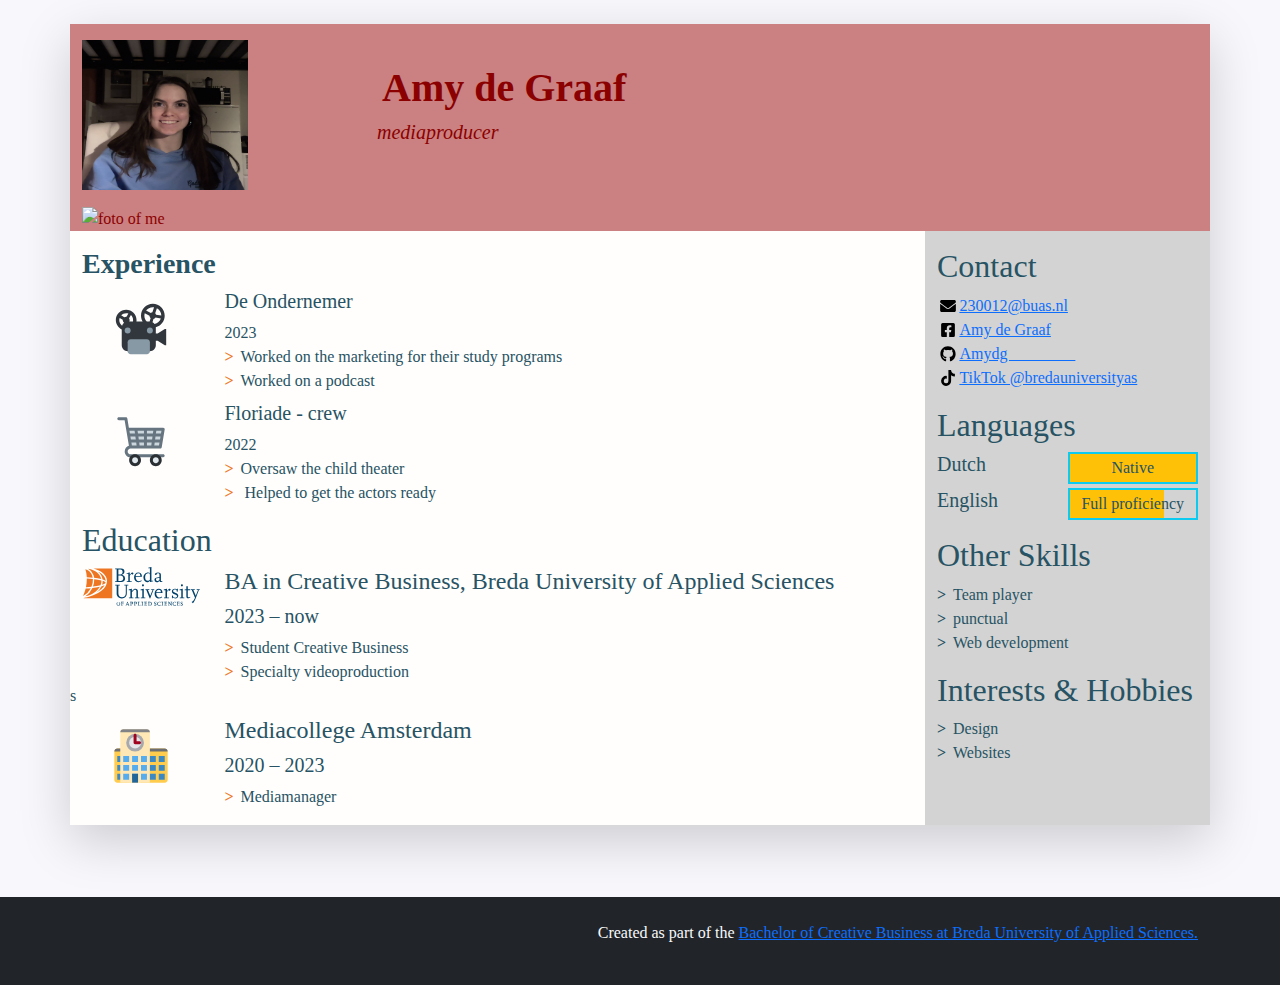
==== index.html @ d7645015 "cv" ====
<!doctype html>
<html class="h-100" lang="en">
  
  <!-- An HTML document always starts with a "head", i.e. information about the page that isn't directly visible -->
  <head>
	
    <meta charset="utf-8">
    <meta name="viewport" content="width=device-width, initial-scale=1, shrink-to-fit=no">

    <!-- Links to the CSS styles from Bootstrap. -->
    <!-- -->
    <link href="https://cdn.jsdelivr.net/npm/bootstrap@5.3.3/dist/css/bootstrap.min.css" rel="stylesheet" integrity="sha384-QWTKZyjpPEjISv5WaRU9OFeRpok6YctnYmDr5pNlyT2bRjXh0JMhjY6hW+ALEwIH" crossorigin="anonymous">
    <!-- -->

    <!-- Links to our additional CSS styles -->
    <link rel="stylesheet" href="css/styles.css">

    <title>Amy de Graaf Resumé</title>

  </head>
	
	
  <!-- End of the head -->

  <!-- Start of the body, which contains everything visible on the page -->
  <body class="d-flex flex-column h-100 justify-content-between">

    <!--
      We use a Bootstrap container to align contents.
      The "container" class can be replaced by "container-fluid" to make a full width page.
      The "my-sm-4" class adds a margin (m) vertical (y) at sizes small (-sm-) and above, of 4 x 6 pixels
      The "resume-container" class doesn't come from Bootstrap, you can use it for your own styles
    -->
    <div class="container shadow-lg my-sm-4 resume-container">

      <!--
        <header> is a semantic element: it works exactly like <div>, but it gives information about the role of the code below.
        The "row" class is used for the Bootstrap grid.
      -->
      <header class="customcssclass row resume-header justify-content-center">
        <!--
          A container to wrap around the portrait and align it. We use Bootstrap grid columns.
          This constrains the portrait to columns of decreasing sizes
        -->
        <div class="portrait-container col-5 col-sm-4 col-md-3 col-lg-2">
          <!--
            "w-100" makes sure the image takes the full width of the column it's in
            "rounded-circle" cuts a circle around the image
          -->
			 
          <img class="w-100 square my-3" src="images/portret.jpg" width="250" height="150" alt="foto of me"/><img alt="foto of me"/>
        </div>
        <!--
          A container to wrap around your name and tagline. Full-width at small size, then columns of increasing size.
        -->
        <div class="col-12 col-sm-8 col-md-9 col-lg-10 my-3 header-content">
          <br> 
          <h1 class="fw-bolder">&nbsp; &nbsp; &nbsp; &nbsp; &nbsp; &nbsp;Amy de Graaf</h1>
<h5 class="fst-italic tagline">&nbsp; &nbsp; &nbsp; &nbsp; &nbsp; &nbsp; &nbsp; &nbsp; &nbsp; &nbsp; &nbsp;mediaproducer</h5>
        </div>
      </header>

      <!--
        Another row in the Bootstrap grid, for the rest of the résumé.
        Biography and other details will be on top of each other at sizes XS and S, then next to each other.
        Use the "flex-row-reverse" class here to swap the columns around.
      -->
      <div class="row resume-bottom">

        <!--
          <main> is another semantic element. It will contain biographical info (professional experience and education).
        -->
        <main class="col-md-7 col-lg-8 col-xl-9 resume-main">

          <!--
            <section> is yet another semantic element. The first one is for professional experience.
          -->
          <section class="my-3 biography-section">
            <h3> <b> Experience</b></h3>
            <!--
              Each list item (li) in the unordered list (ul) below will be one job.
              "list-unstyled" is a class that hides the bullet points of a list.
            -->
            <ul class="biography-list list-unstyled">

              <!-- Top item (generally the latest or most relevant) in professional experience -->
              <li class="biography-item row mb-2">
                <!-- We're using a grid inside a grid so we can align logos and text -->
                <div class="logo-container col-3 col-sm-2 col-md-3 col-lg-2">
                  <img class="biography-logo mw-100 d-block mx-auto" src="images/employers/projector.svg" alt="Company logo" width="80">
                </div>
                <div class="biography-contents col-9 col-sm-10 col-md-9 col-lg-10">
                  <h5>De Ondernemer</h5>
                  <h7>2023</h7>
                  <!-- Use the list below to talk about your achievements -->
                  <ul class="biography-details list-unstyled">
                    <li>Worked on the marketing for their study programs</li>
                    <li>Worked on a podcast</li>
					  
                  </ul>
                </div>
              </li>

              <!-- 2nd item in professional experience -->
              <li class="biography-item row mb-2">
                <div class="logo-container col-3 col-sm-2 col-md-3 col-lg-2">
                <!-- We're using a grid inside a grid so we can align logos and text -->
                  <img class="biography-logo mw-100 d-block mx-auto" src="images/employers/trolley.svg" alt="Company logo" width="80">
                </div>
                <div class="biography-contents col-9 col-sm-10 col-md-9 col-lg-10">
                  <h5>Floriade - crew</h5>
                  <h7>2022</h7>
					<ul class="biography-details list-unstyled">
					<li>Oversaw the child theater</li>
					<li> Helped to get the actors ready</li>
                  <!-- This entry doesn't have a list of achievements, but you can copy-paste the one from ove -->
					</ul>
						</div>
              </li>

            </ul>
          </section>

          <!-- We're done with jobs, let's move on to schools -->

          <section class="my-3 biography-section">
            <h2>Education</h2>
            <ul class="biography-list list-unstyled">

              <!-- Top item in education. And by "top", I mean a Bachelor in Creative Business at BUas. -->
              <li class="biography-item row mb-2">
                <div class="logo-container col-3 col-sm-2 col-md-3 col-lg-2">
                  <img class="biography-logo mw-100 d-block mx-auto" src="images/schools/logo-buas.svg" alt="School logo" width="120">
                </div>
                <div class="biography-contents col-9 col-sm-10 col-md-9 col-lg-10">
                  <h4>BA in Creative Business, Breda University of Applied Sciences</h4>
                  <h5>2023 –&nbsp;now</h5>
                  <!-- Use the list below to talk about minors, exchanges, extra-curricular activities. -->
                  <ul class="biography-details list-unstyled">
                    <li>Student Creative Business&nbsp;&nbsp;</li>
                    <li>Specialty videoproduction</li>
     
                  </ul>
                </div>s
              </li>

              <!-- 2nd item in education -->
              <li class="biography-item row mb-2">
                <div class="logo-container col-3 col-sm-2 col-md-3 col-lg-2">
                  <img class="biography-logo mw-100 d-block mx-auto" src="images/schools/school.svg" alt="School logo" width="80">
                </div>
                <div class="biography-contents col-9 col-sm-10 col-md-9 col-lg-10">
                  <h4>Mediacollege Amsterdam</h4>
                   <h5>2020 –&nbsp;2023</h5>
                  <ul class="biography-details list-unstyled">
                    <li>Mediamanager&nbsp;</li>
                  </ul>
                </div>
              </li>
            </ul>
          </section>

          <!-- This is the end of the "Education" section -->

        </main>

        <!--
          We're done with the first column.
          We now move on to the column with contact details, languages and other skills
          <aside> is also a semantic element.
        -->
        <aside class="col-md-5 col-lg-4 col-xl-3 resume-aside">

          <!-- The first block will be contact details -->
          <section class="my-3 aside-section">
            <h2>Contact</h2>
            <!--
              A list of all your contact details.
              There are more icons in the images/icons folder, have a look if you want to add your LinkedIn or TikTok profile.
              Be careful and only put channels through which you really want to be contacted.
              If your phone number is your personal one, you may want to remove it!
            -->
            <ul class="contact-list list-unstyled">
              <li class="contact-item">
                <a class="d-flex align-items-center" href="mailto:230012@buas.nl" target="_blank">
                  <img class="contact-icon" src="images/icons/envelope.svg" alt="Email">
                  230012@buas.nl
                </a>
              </li>
              <li class="contact-item">
                <a class="d-flex align-items-center" href="https://www.linkedin.com/in/amy-de-graaf-1a0045201/" target="_blank">
                  <img class="contact-icon" src="images/icons/facebook.svg" alt="Facebook">
                Amy de Graaf
              </a>
              </li>
              <li class="contact-item">
                <a class="d-flex align-items-center" href="https://github.com/" target="_blank">
                  <img class="contact-icon" src="images/icons/github.svg" alt="LinkedIn">
                Amydg&nbsp; &nbsp; &nbsp; &nbsp; &nbsp; &nbsp; &nbsp; &nbsp; &nbsp; </a>
              </li>
              <li class="contact-item">
                <a class="d-flex align-items-center" href="https://www.tiktok.com/@bredauniversityas" target="_blank">
                  <img class="contact-icon" src="images/icons/tiktok.svg" alt="Mobile Phone">
                  TikTok @bredauniversityas
                </a>
              </li>
            </ul>
          </section>

          <!-- End of contact details, moving on to languages -->

          <section class="my-3 aside-section">
            <h2>Languages</h2>
            <!-- Each item in the list is a language. Modify, add or remove depending on what you speak -->
            <ul class="language-list list-unstyled">
              <li class="language-item d-flex mb-1">
                <h5 class="language-name w-50">Dutch</h5>
                <div class="language-level w-50 border border-info border-2 position-relative">
                  <!-- The div below is a progress bar. Choose between w-25, w-50, w-75 and w-100 to show your level of fluency -->
                  <div class="language-progress position-absolute bg-warning h-100 w-100"></div>
                  <h6 class="position-absolute w-100 text-center top-0 py-1">Native</h6>
                </div>
              </li>
              <li class="language-item d-flex mb-1">
                <h5 class="language-name w-50">English</h5>
                <div class="language-level w-50 border border-info border-2 position-relative">
                  <!-- The div below is a progress bar. Choose between w-25, w-50, w-75 and w-100 to show your level of fluency -->
                  <div class="language-progress position-absolute bg-warning h-100 w-75"></div>
                  <h6 class="position-absolute w-100 text-center top-0 py-1">Full proficiency</h6>
                </div>
              </li>
             
     

          <!-- End of contact details, moving on to other skills -->

          <section class="my-3 aside-section">
            <h2>Other Skills</h2>
            <ul class="skill-list list-unstyled">
              <li class="skill-item">Team player</li>
              <li class="skill-item">punctual</li>
              <li class="skill-item">Web development</li>
            </ul>
          </section>

          <!-- End of other skills, moving on to interest and hobbies -->

          <section class="my-3 aside-section">
            <h2>Interests &amp; Hobbies</h2>
            <ul class="skill-list list-unstyled">
              <li class="skill-item">Design</li>
              <li class="skill-item">Websites</li>
            </ul>
				</section>
			  </ul>
			 	</section> 
      </aside>
      </div>
    </div>

    <!-- And now, a footer! -->
    <footer class="bg-dark mt-sm-5 py-4 text-light">
      <p class="container text-end">
        Created as part of the <a href="https://www.buas.nl/en/programmes/creative-business" target="_blank">Bachelor of Creative Business at Breda University of Applied Sciences.</a>
      </p>
    </footer>

  </body>
</html>
---- css/styles.css ----
/* Use this file to use your own styles*/

/* Import declaration to use Google Fonts - check https://fonts.google.com/ for details */
@import url('https://fonts.googleapis.com/css2?family=Lato:ital,wght@0,400;0,700;1,400;1,700&display=swap');

/* Styles for the body */

body {
	font-family: Cambria, "Hoefler Text", "Liberation Serif", Times, "Times New Roman", "serif";
	color: #275364;
	background-color: #f8f8fc;
}

/* Styles for custom classes in the document. (There are more, try to find them out!) */

.resume-header {
    background-color: #CB8081;
}

.resume-main {
	background-color: #fffefc;
}
.customcssclass{
	color:darkred;
}
.resume-aside {
	background-color:lightgrey;
}

/* Styles for lists in the document */

.biography-details li::before, .skill-list li::before {
	content: ">";
	font-weight: 800;
	display: inline-block;
	width: 1em;
	margin-left: -1em;
}

.biography-details li::before {
	color: #EE7623;
}

.biography-details li, .skill-list li {
	padding-left: 1em;
}

/* Styles for contact icons */

.contact-icon {
	height: 1em;
	flex-basis: 1.4em;
}
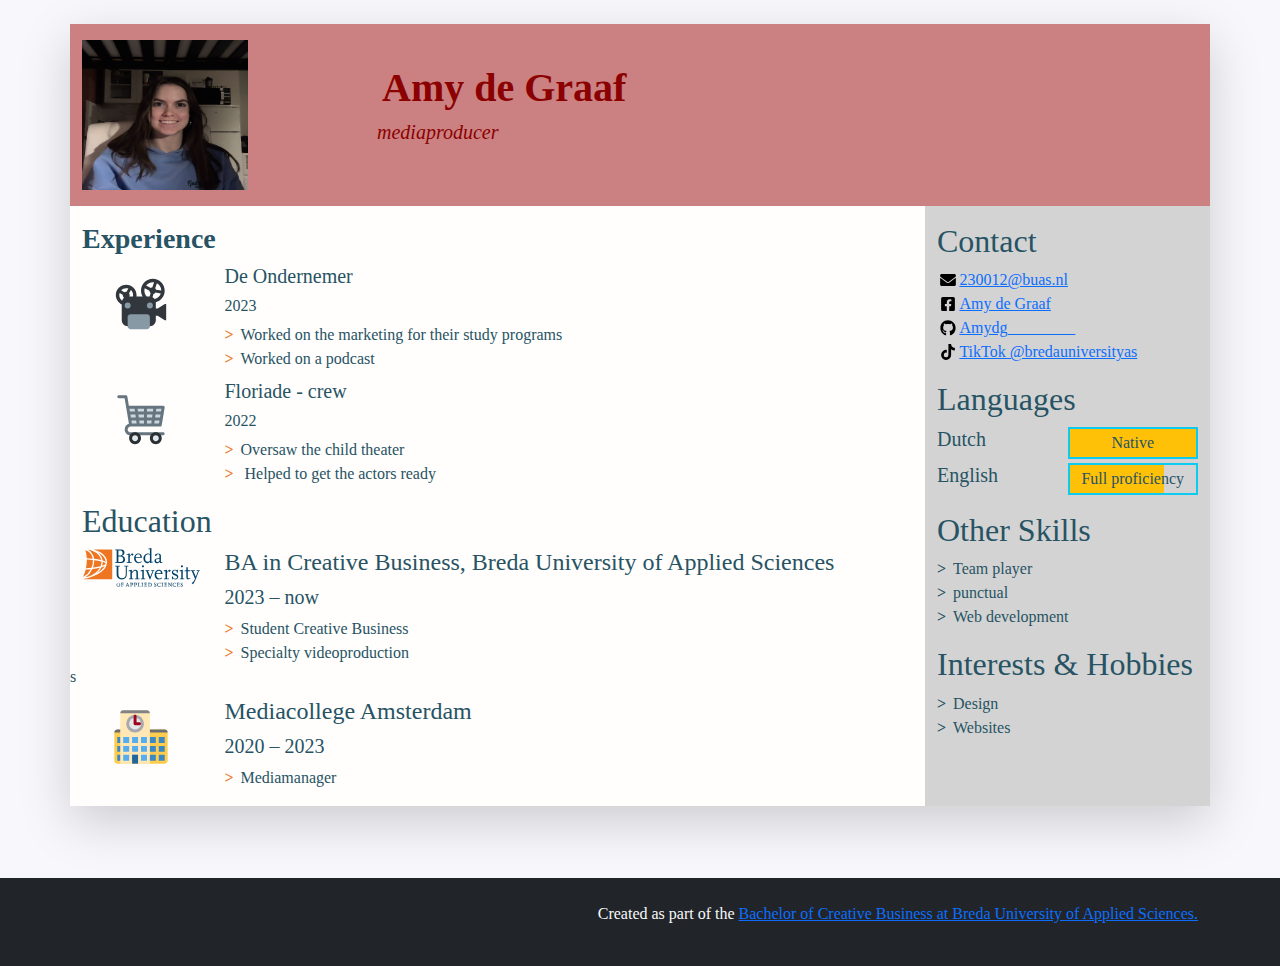
==== commit c66687c3: "cv" ====
--- a/index.html
+++ b/index.html
@@ -48,7 +48,7 @@
             "rounded-circle" cuts a circle around the image
           -->
 			 
-          <img class="w-100 square my-3" src="images/portret.jpg" width="250" height="150" alt="foto of me"/><img alt="foto of me"/>
+          <img class="w-100 square my-3" src="images/portret.jpg" width="250" height="150" alt="foto of me"/>
         </div>
         <!--
           A container to wrap around your name and tagline. Full-width at small size, then columns of increasing size.
@@ -91,7 +91,7 @@
                 </div>
                 <div class="biography-contents col-9 col-sm-10 col-md-9 col-lg-10">
                   <h5>De Ondernemer</h5>
-                  <h7>2023</h7>
+                  <h6>2023</h6>
                   <!-- Use the list below to talk about your achievements -->
                   <ul class="biography-details list-unstyled">
                     <li>Worked on the marketing for their study programs</li>
@@ -109,7 +109,7 @@
                 </div>
                 <div class="biography-contents col-9 col-sm-10 col-md-9 col-lg-10">
                   <h5>Floriade - crew</h5>
-                  <h7>2022</h7>
+                  <h6>2022</h6>
 					<ul class="biography-details list-unstyled">
 					<li>Oversaw the child theater</li>
 					<li> Helped to get the actors ready</li>
@@ -229,12 +229,13 @@
                   <h6 class="position-absolute w-100 text-center top-0 py-1">Full proficiency</h6>
                 </div>
               </li>
-             
+				</ul> 
      
 
           <!-- End of contact details, moving on to other skills -->
 
           <section class="my-3 aside-section">
+			  
             <h2>Other Skills</h2>
             <ul class="skill-list list-unstyled">
               <li class="skill-item">Team player</li>
@@ -252,7 +253,6 @@
               <li class="skill-item">Websites</li>
             </ul>
 				</section>
-			  </ul>
 			 	</section> 
       </aside>
       </div>
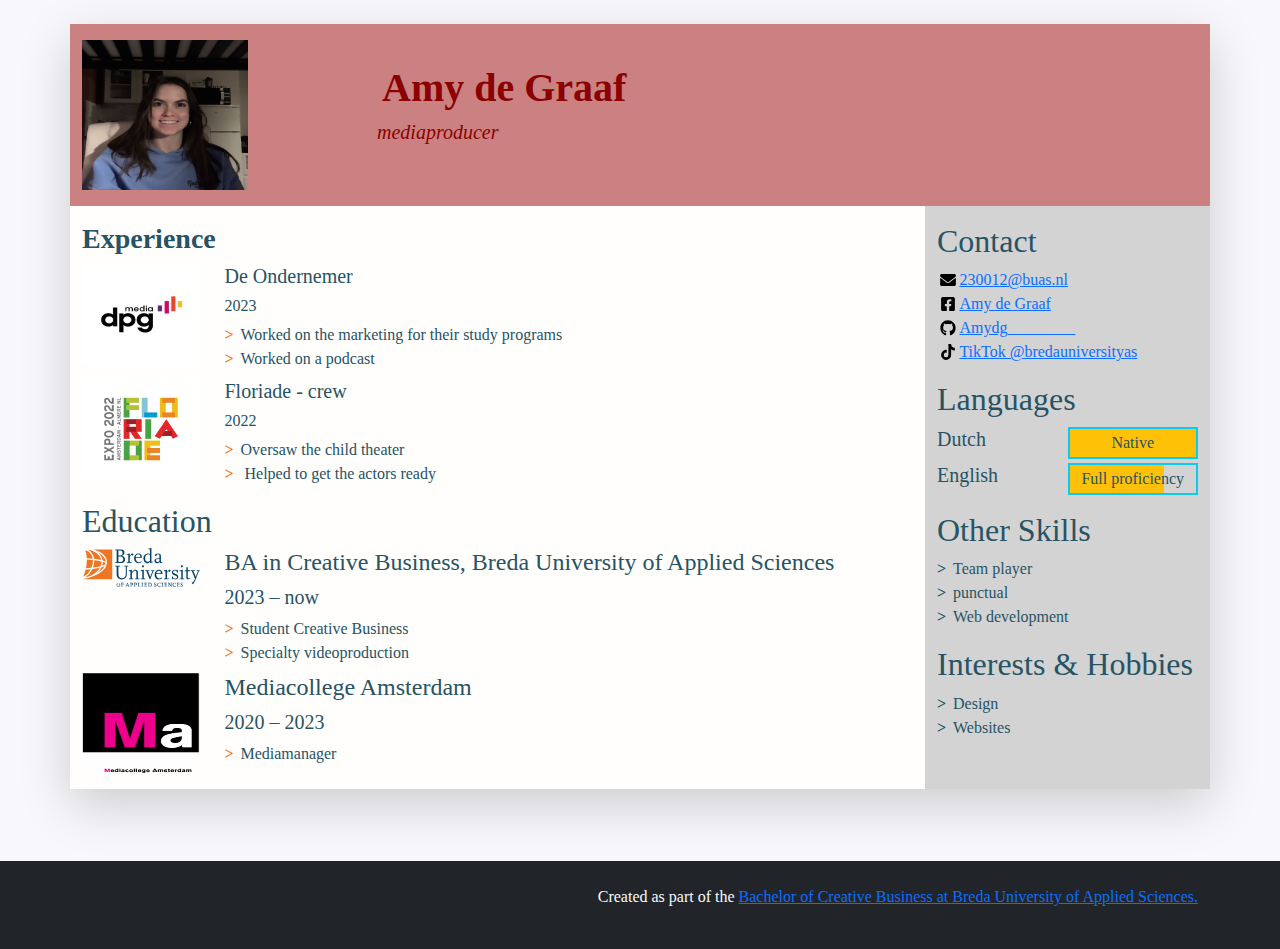
==== commit 0daf105f: "cv" ====
--- a/index.html
+++ b/index.html
@@ -48,7 +48,7 @@
             "rounded-circle" cuts a circle around the image
           -->
 			 
-          <img class="w-100 square my-3" src="images/portret.jpg" width="250" height="150" alt="foto of me"/>
+          <img class="w-100 square my-3" src="images/portret.jpg" width="250" height="150" alt="foto of me">
         </div>
         <!--
           A container to wrap around your name and tagline. Full-width at small size, then columns of increasing size.
@@ -87,8 +87,9 @@
               <li class="biography-item row mb-2">
                 <!-- We're using a grid inside a grid so we can align logos and text -->
                 <div class="logo-container col-3 col-sm-2 col-md-3 col-lg-2">
-                  <img class="biography-logo mw-100 d-block mx-auto" src="images/employers/projector.svg" alt="Company logo" width="80">
-                </div>
+                  <img class="biography-logo mw-100 d-block mx-auto" 
+              src="images/dpg_media_nl_logo.jpeg" width="150" height="100" alt=""/>
+				  </div>
                 <div class="biography-contents col-9 col-sm-10 col-md-9 col-lg-10">
                   <h5>De Ondernemer</h5>
                   <h6>2023</h6>
@@ -105,8 +106,7 @@
               <li class="biography-item row mb-2">
                 <div class="logo-container col-3 col-sm-2 col-md-3 col-lg-2">
                 <!-- We're using a grid inside a grid so we can align logos and text -->
-                  <img class="biography-logo mw-100 d-block mx-auto" src="images/employers/trolley.svg" alt="Company logo" width="80">
-                </div>
+                  <img class="biography-logo mw-100 d-block mx-auto" src="images/logo-floriade.jpg" width="150" height="100" alt=""/></div>
                 <div class="biography-contents col-9 col-sm-10 col-md-9 col-lg-10">
                   <h5>Floriade - crew</h5>
                   <h6>2022</h6>
@@ -141,14 +141,13 @@
                     <li>Specialty videoproduction</li>
      
                   </ul>
-                </div>s
+                </div>
               </li>
 
               <!-- 2nd item in education -->
               <li class="biography-item row mb-2">
                 <div class="logo-container col-3 col-sm-2 col-md-3 col-lg-2">
-                  <img class="biography-logo mw-100 d-block mx-auto" src="images/schools/school.svg" alt="School logo" width="80">
-                </div>
+                  <img class="biography-logo mw-100 d-block mx-auto" src="images/mediacollege.png" width="150" height="100" alt=""/></div>
                 <div class="biography-contents col-9 col-sm-10 col-md-9 col-lg-10">
                   <h4>Mediacollege Amsterdam</h4>
                    <h5>2020 –&nbsp;2023</h5>
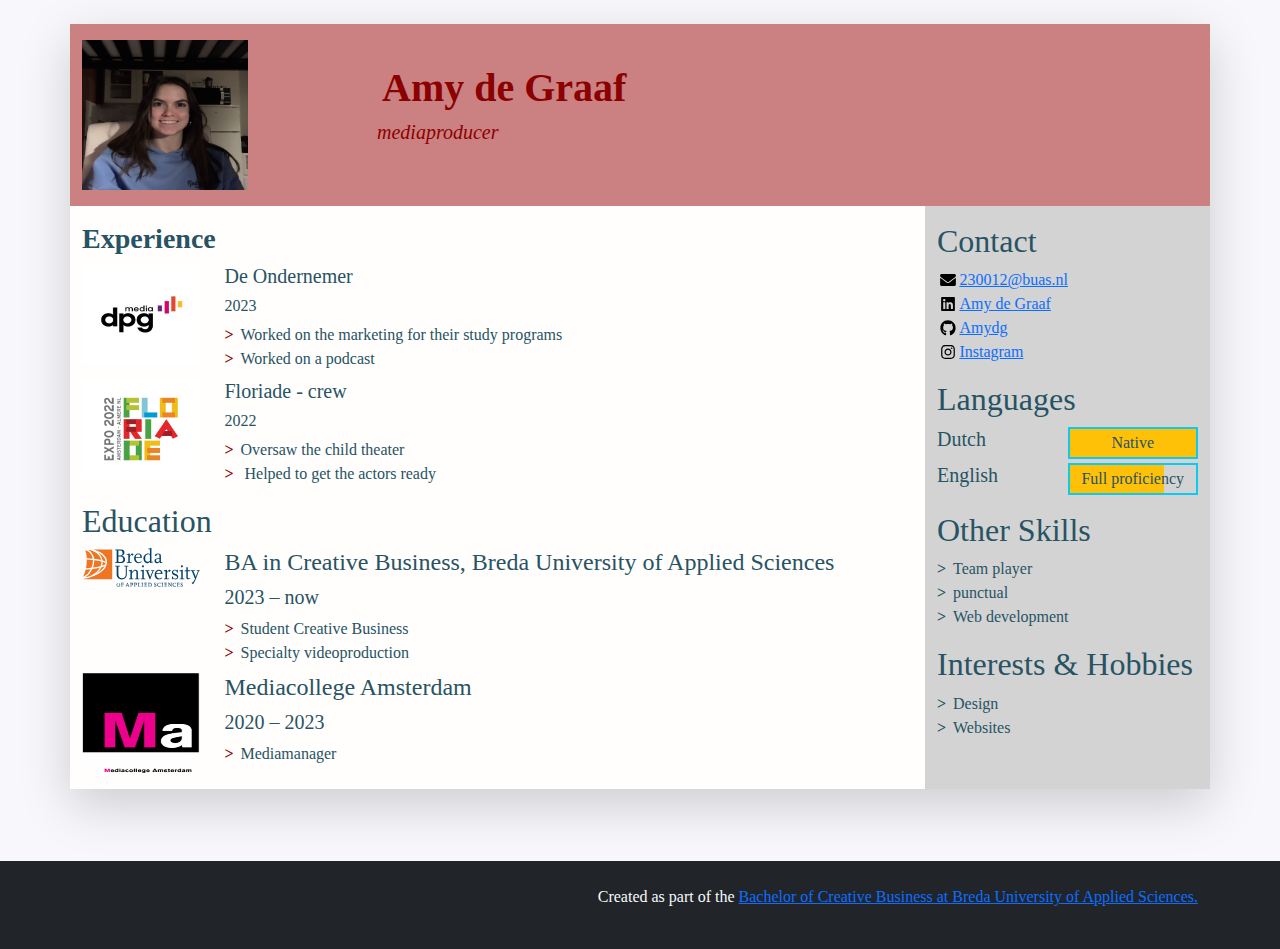
==== commit c6c12033: "cv" ====
--- a/index.html
+++ b/index.html
@@ -88,7 +88,7 @@
                 <!-- We're using a grid inside a grid so we can align logos and text -->
                 <div class="logo-container col-3 col-sm-2 col-md-3 col-lg-2">
                   <img class="biography-logo mw-100 d-block mx-auto" 
-              src="images/dpg_media_nl_logo.jpeg" width="150" height="100" alt=""/>
+              src="images/dpg_media_nl_logo.jpeg" width="150" height="100" alt="">
 				  </div>
                 <div class="biography-contents col-9 col-sm-10 col-md-9 col-lg-10">
                   <h5>De Ondernemer</h5>
@@ -106,7 +106,7 @@
               <li class="biography-item row mb-2">
                 <div class="logo-container col-3 col-sm-2 col-md-3 col-lg-2">
                 <!-- We're using a grid inside a grid so we can align logos and text -->
-                  <img class="biography-logo mw-100 d-block mx-auto" src="images/logo-floriade.jpg" width="150" height="100" alt=""/></div>
+                  <img class="biography-logo mw-100 d-block mx-auto" src="images/logo-floriade.jpg" width="150" height="100" alt=""></div>
                 <div class="biography-contents col-9 col-sm-10 col-md-9 col-lg-10">
                   <h5>Floriade - crew</h5>
                   <h6>2022</h6>
@@ -147,7 +147,7 @@
               <!-- 2nd item in education -->
               <li class="biography-item row mb-2">
                 <div class="logo-container col-3 col-sm-2 col-md-3 col-lg-2">
-                  <img class="biography-logo mw-100 d-block mx-auto" src="images/mediacollege.png" width="150" height="100" alt=""/></div>
+                  <img class="biography-logo mw-100 d-block mx-auto" src="images/mediacollege.png" width="150" height="100" alt=""></div>
                 <div class="biography-contents col-9 col-sm-10 col-md-9 col-lg-10">
                   <h4>Mediacollege Amsterdam</h4>
                    <h5>2020 –&nbsp;2023</h5>
@@ -188,19 +188,18 @@
               </li>
               <li class="contact-item">
                 <a class="d-flex align-items-center" href="https://www.linkedin.com/in/amy-de-graaf-1a0045201/" target="_blank">
-                  <img class="contact-icon" src="images/icons/facebook.svg" alt="Facebook">
-                Amy de Graaf
-              </a>
-              </li>
-              <li class="contact-item">
-                <a class="d-flex align-items-center" href="https://github.com/" target="_blank">
+                  <img class="contact-icon" src="images/icons/linkedin.svg" width="9" height="10" alt="linkedin">
+                Amy de Graaf</a>
+              </li>
+              <li class="contact-item">
+                <a class="d-flex align-items-center" href="https://github.com/Amydg1" target="_blank">
                   <img class="contact-icon" src="images/icons/github.svg" alt="LinkedIn">
-                Amydg&nbsp; &nbsp; &nbsp; &nbsp; &nbsp; &nbsp; &nbsp; &nbsp; &nbsp; </a>
-              </li>
-              <li class="contact-item">
-                <a class="d-flex align-items-center" href="https://www.tiktok.com/@bredauniversityas" target="_blank">
-                  <img class="contact-icon" src="images/icons/tiktok.svg" alt="Mobile Phone">
-                  TikTok @bredauniversityas
+                Amydg</a>
+              </li>
+              <li class="contact-item">
+                <a class="d-flex align-items-center" href="https://www.instagram.com/amydg_/" target="_blank">
+                  <img class="contact-icon" src="images/icons/instagram.svg" width="9" height="10" alt="Mobile Phone">
+                 Instagram
                 </a>
               </li>
             </ul>
--- a/css/styles.css
+++ b/css/styles.css
@@ -23,6 +23,8 @@
 .customcssclass{
 	color:darkred;
 }
+
+
 .resume-aside {
 	background-color:lightgrey;
 }
@@ -38,7 +40,7 @@
 }
 
 .biography-details li::before {
-	color: #EE7623;
+	color:darkred;
 }
 
 .biography-details li, .skill-list li {
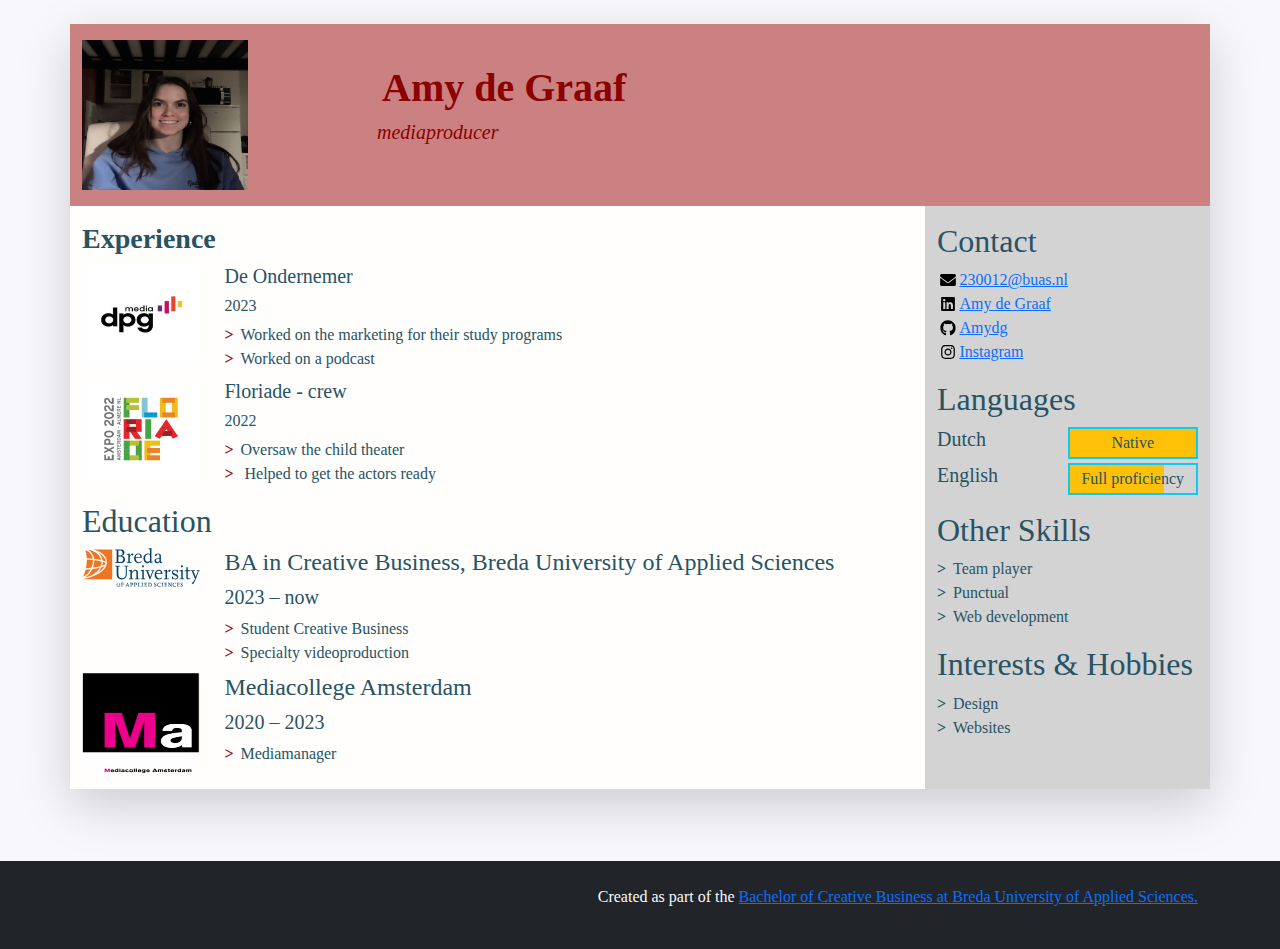
==== commit e677a494: "cv" ====
--- a/index.html
+++ b/index.html
@@ -88,7 +88,7 @@
                 <!-- We're using a grid inside a grid so we can align logos and text -->
                 <div class="logo-container col-3 col-sm-2 col-md-3 col-lg-2">
                   <img class="biography-logo mw-100 d-block mx-auto" 
-              src="images/dpg_media_nl_logo.jpeg" width="150" height="100" alt="">
+              src="images/dpg_media_nl_logo.jpeg" width="150" height="100" alt="logo of dpg media">
 				  </div>
                 <div class="biography-contents col-9 col-sm-10 col-md-9 col-lg-10">
                   <h5>De Ondernemer</h5>
@@ -106,7 +106,7 @@
               <li class="biography-item row mb-2">
                 <div class="logo-container col-3 col-sm-2 col-md-3 col-lg-2">
                 <!-- We're using a grid inside a grid so we can align logos and text -->
-                  <img class="biography-logo mw-100 d-block mx-auto" src="images/logo-floriade.jpg" width="150" height="100" alt=""></div>
+                  <img class="biography-logo mw-100 d-block mx-auto" src="images/logo-floriade.jpg" width="150" height="100" alt="logo of floriade"></div>
                 <div class="biography-contents col-9 col-sm-10 col-md-9 col-lg-10">
                   <h5>Floriade - crew</h5>
                   <h6>2022</h6>
@@ -130,7 +130,7 @@
               <!-- Top item in education. And by "top", I mean a Bachelor in Creative Business at BUas. -->
               <li class="biography-item row mb-2">
                 <div class="logo-container col-3 col-sm-2 col-md-3 col-lg-2">
-                  <img class="biography-logo mw-100 d-block mx-auto" src="images/schools/logo-buas.svg" alt="School logo" width="120">
+                  <img class="biography-logo mw-100 d-block mx-auto" src="images/schools/logo-buas.svg" alt="School breda logo" width="120">
                 </div>
                 <div class="biography-contents col-9 col-sm-10 col-md-9 col-lg-10">
                   <h4>BA in Creative Business, Breda University of Applied Sciences</h4>
@@ -147,7 +147,7 @@
               <!-- 2nd item in education -->
               <li class="biography-item row mb-2">
                 <div class="logo-container col-3 col-sm-2 col-md-3 col-lg-2">
-                  <img class="biography-logo mw-100 d-block mx-auto" src="images/mediacollege.png" width="150" height="100" alt=""></div>
+                  <img class="biography-logo mw-100 d-block mx-auto" src="images/mediacollege.png" width="150" height="100" alt="logo of mediacollege"></div>
                 <div class="biography-contents col-9 col-sm-10 col-md-9 col-lg-10">
                   <h4>Mediacollege Amsterdam</h4>
                    <h5>2020 –&nbsp;2023</h5>
@@ -193,7 +193,7 @@
               </li>
               <li class="contact-item">
                 <a class="d-flex align-items-center" href="https://github.com/Amydg1" target="_blank">
-                  <img class="contact-icon" src="images/icons/github.svg" alt="LinkedIn">
+                  <img class="contact-icon" src="images/icons/github.svg" alt="github">
                 Amydg</a>
               </li>
               <li class="contact-item">
@@ -237,7 +237,7 @@
             <h2>Other Skills</h2>
             <ul class="skill-list list-unstyled">
               <li class="skill-item">Team player</li>
-              <li class="skill-item">punctual</li>
+              <li class="skill-item">Punctual</li>
               <li class="skill-item">Web development</li>
             </ul>
           </section>
--- a/css/styles.css
+++ b/css/styles.css
@@ -1,4 +1,4 @@
-/* Use this file to use your own styles*/
+  /* Use this file to use your own styles*/
 
 /* Import declaration to use Google Fonts - check https://fonts.google.com/ for details */
 @import url('https://fonts.googleapis.com/css2?family=Lato:ital,wght@0,400;0,700;1,400;1,700&display=swap');
